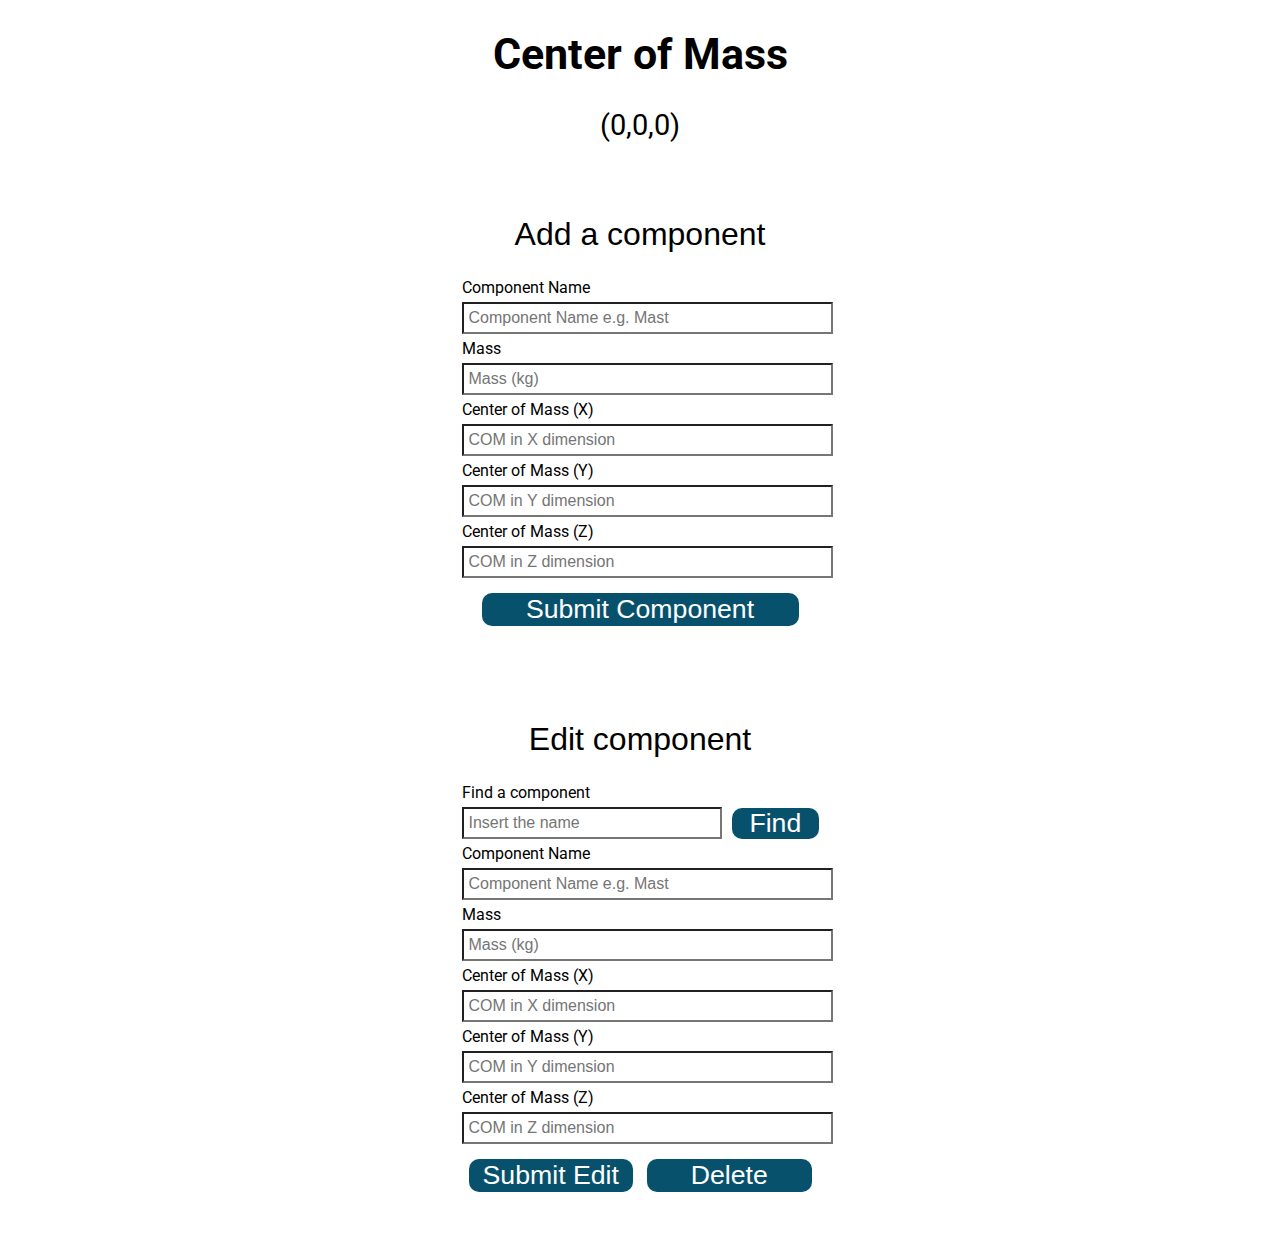
==== index.html @ 568797e9 "Made the page significantly prettier." ====
<!DOCTYPE html>
<html>
<title>ETNZ - COM Calculator</title>
<meta charset="UTF-8">
<meta name="viewport" content="width=device-width, initial-scale=1">
<link rel = "stylesheet" href = "style.css">
<script src="https://ajax.googleapis.com/ajax/libs/jquery/3.1.0/jquery.min.js"></script>
<script src = "./script.js" type = "module"></script>
<body>

    <div class ="COMDisplay">
        <h1 class = "COMHeading">Center of Mass</h1>
        <p class = "COM" id ="COM">(0,0,0)</p>
    </div>

    <div class = "bodyWrapper">

        <div class = "form mainEl">
            <div class="formHeader">
              <p class="formHeading">Add a component</p>
            </div>
      
            <div class="fieldWrappers" id="fields">
              <label for="name">Component Name</label> <br />
              <input
                type="text"
                placeholder="Component Name e.g. Mast"
                id="name"
                required
              />
      
              <label for="mass">Mass</label><br />
              <input type="number" placeholder="Mass (kg)" id="mass" required />
      
              <label for="X_COM">Center of Mass (X)</label><br />
              <input
                type="number"
                placeholder="COM in X dimension"
                id="X_COM"
                required
              />
      
              <label for="Y_COM">Center of Mass (Y)</label><br />
              <input
                type="number"
                placeholder="COM in Y dimension"
                id="Y_COM"
                required
              />
      
              <label for="Z_COM">Center of Mass (Z)</label><br />
              <input
                type="number"
                placeholder="COM in Z dimension"
                id="Z_COM"
                required
              />

              <div class ="buttonWrapper">
                <button id="addButton">Submit Component</button>
              </div>
            </div>
      

          </div>

          <div class = "form mainEl">
            <div class="formHeader">
              <p class="formHeading">Edit component</p>
            </div>
      
            <div class="fieldWrappers">
            <label for ="Select">Find a component</label><br/>
              <div class ="findWrapper">


                <input
                class = "findField"
                type="text"
                placeholder="Insert the name"
                id="findEdit"
                required
                />
                <button id="findButton" class ="smallButton">Find</button>
              </div>

              <label for="name">Component Name</label> <br />
              <input
                type="text"
                placeholder="Component Name e.g. Mast"
                id="nameEdit"
                required
              />
      
              <label for="mass">Mass</label><br />
              <input type="number" placeholder="Mass (kg)" id="massEdit" required />
      
              <label for="X_COM">Center of Mass (X)</label><br />
              <input
                type="number"
                placeholder="COM in X dimension"
                id="X_COMEdit"
                required
              />
      
              <label for="Y_COM">Center of Mass (Y)</label><br />
              <input
                type="number"
                placeholder="COM in Y dimension"
                id="Y_COMEdit"
                required
              />
      
              <label for="Z_COM">Center of Mass (Z)</label><br />
              <input
                type="number"
                placeholder="COM in Z dimension"
                id="Z_COMEdit"
                required
              />

              <div class ="editButtonWrapper">
                <button id="editButton" class ="editButton">Submit Edit</button>
                <button id="deleteButton" class ="editButton">Delete</button>
              </div>
            </div>
      

          </div>
    </div>

</body>


</html>
---- style.css ----
@import url('https://fonts.googleapis.com/css2?family=Roboto:wght@500&display=swap');
body{
    font-family: Roboto, sans-serif;
    background-image: url('https://images.pexels.com/photos/1001682/pexels-photo-1001682.jpeg?auto=compress&cs=tinysrgb&dpr=2&h=750&w=1260');
    background-size: cover;
}
.buttonWrapper{
    padding:0 20px;
}

#addButton{
    border-radius: 10px;
    margin-top: 10px;
}

button{
    margin: auto;
    width: 100%;
    text-align: center;
    font-size: 20pt;
    border:none;
    background-color: #08516c;
    color:#FFF;
}

.findWrapper{
    display:flex;
    flex-direction: row;
}

.editButtonWrapper{
    width: 100%;

    display: flex;
    flex-direction: row;
}

.editButton{
    margin: 10px 7px 0 7px;
    border-radius: 10px;
}

.smallButton{
    margin: auto 0 auto 10px;
    font-size: 20pt;
    width: 35%;
    padding: 0px;
    border-radius:10px;
}

.form{
    background-color: #FFF;
    padding-bottom: 20px;
    border-radius: 20px;
}

.COMDisplay{
    width: 100%;
    margin: auto;
    text-align: center;
    color:#000;
}

.COMHeading{
    font-size:32pt;
}

.COM{
    font-size: 22pt;
}

.bodyWrapper{
    display:flex;
    flex-direction:column;
}

.formHeader,.submitWrapper{
    padding: 0px 20px;
    margin:auto;
    position:relative;
}

.formHeading{
    font-family: 'Open Sans', sans-serif;
    font-size:24pt;
    padding: 15px 10px;
    text-align: center;
    margin:auto;
}

.fieldWrappers{
    padding: 10px 30px 0 30px;
    background-color: #fff;
    margin:auto;
    margin-bottom: 0px;
}

input[type=text], input[type=number] {
    width: 100%;
    padding: 5px;
    margin: 5px 0 5px 0;
    display: inline-block;
    background: #fff;
    color:#000;
    font-size:12pt;
    -moz-appearance: textfield;
  }


  label{
      font-size: 12pt;
      color:#000;
  }

.submit{
    text-align: center;
    font-size:20pt;
    width:100%;
    margin: auto;
}

.mainEl{
    margin:30px auto;

}
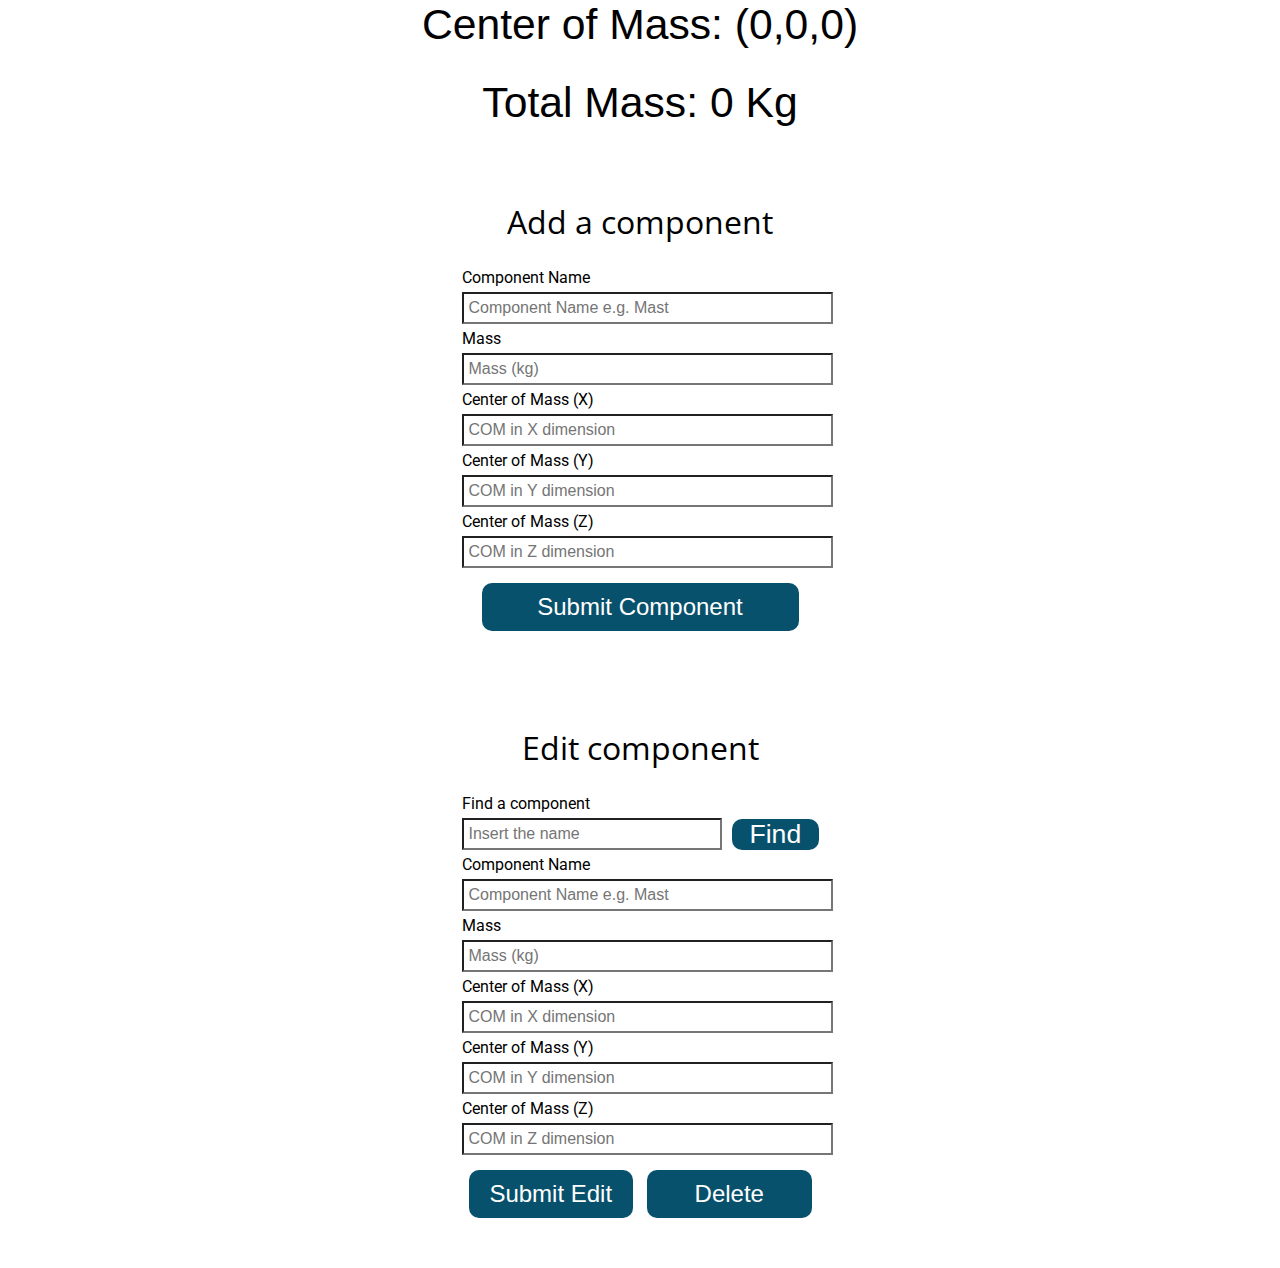
==== commit eaa6d3ea: "Finished styling. Added bulletproofing to the js - I've not fully tested it for all edge cases." ====
--- a/index.html
+++ b/index.html
@@ -4,13 +4,15 @@
 <meta charset="UTF-8">
 <meta name="viewport" content="width=device-width, initial-scale=1">
 <link rel = "stylesheet" href = "style.css">
-<script src="https://ajax.googleapis.com/ajax/libs/jquery/3.1.0/jquery.min.js"></script>
+<link rel="icon" 
+      type="image/png" 
+      href="https://cdn-icons-png.flaticon.com/512/852/852104.png">
 <script src = "./script.js" type = "module"></script>
 <body>
 
     <div class ="COMDisplay">
-        <h1 class = "COMHeading">Center of Mass</h1>
-        <p class = "COM" id ="COM">(0,0,0)</p>
+        <h1 class = "COMHeading" id= "COM">Center of Mass: (0,0,0)</h1>
+        <h1 class = "COMHeading" id= "massHeader">Total Mass: 0 Kg</h1>
     </div>
 
     <div class = "bodyWrapper">
--- a/style.css
+++ b/style.css
@@ -1,9 +1,13 @@
-@import url('https://fonts.googleapis.com/css2?family=Roboto:wght@500&display=swap');
+@import url('https://fonts.googleapis.com/css2?family=Open+Sans&family=Roboto:wght@500&display=swap');
+
 body{
     font-family: Roboto, sans-serif;
     background-image: url('https://images.pexels.com/photos/1001682/pexels-photo-1001682.jpeg?auto=compress&cs=tinysrgb&dpr=2&h=750&w=1260');
     background-size: cover;
+    width:100%;
+    margin: auto 0;
 }
+
 .buttonWrapper{
     padding:0 20px;
 }
@@ -11,13 +15,14 @@
 #addButton{
     border-radius: 10px;
     margin-top: 10px;
+    padding:10px;
 }
 
 button{
     margin: auto;
     width: 100%;
     text-align: center;
-    font-size: 20pt;
+    font-size: 18pt;
     border:none;
     background-color: #08516c;
     color:#FFF;
@@ -30,7 +35,6 @@
 
 .editButtonWrapper{
     width: 100%;
-
     display: flex;
     flex-direction: row;
 }
@@ -38,6 +42,7 @@
 .editButton{
     margin: 10px 7px 0 7px;
     border-radius: 10px;
+    padding: 10px;
 }
 
 .smallButton{
@@ -59,10 +64,15 @@
     margin: auto;
     text-align: center;
     color:#000;
+    background-color: rgba(151, 179, 196, 0);
 }
 
 .COMHeading{
     font-size:32pt;
+    color:#000;
+    margin-top: 0;
+    font-family: 'Open-sans', sans-serif;
+    font-weight:300;
 }
 
 .COM{
